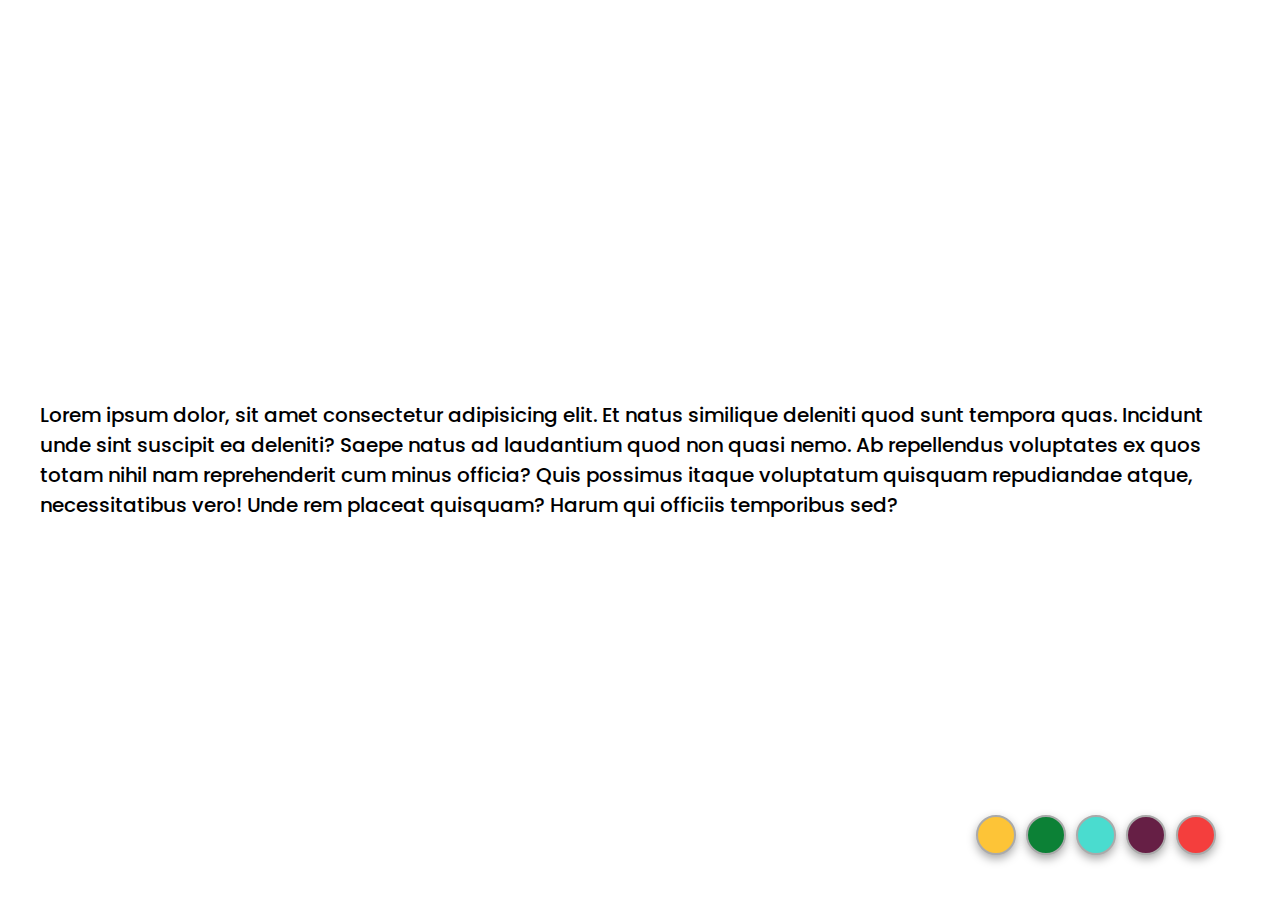
==== index.html @ 7e2db63e "Mi primer Proyect" ====
<!DOCTYPE html>
<html lang="en">

<head>
    <meta charset="UTF-8">
    <meta name="viewport" content="width=device-width, initial-scale=1.0">
    <title>Document</title>
    <link rel="preconnect" href="https://fonts.googleapis.com">
    <link rel="preconnect" href="https://fonts.gstatic.com" crossorigin>
    <link
        href="https://fonts.googleapis.com/css2?family=Poppins:ital,wght@0,100;0,200;0,300;0,400;0,500;0,600;0,700;0,800;0,900;1,100;1,200;1,300;1,400;1,500;1,600;1,700;1,800;1,900&display=swap"
        rel="stylesheet">
    <link rel="stylesheet" href="css/style.css">
</head>

<body>
    <div class="container">
        <p id="lorem">
            Lorem ipsum dolor, sit amet consectetur adipisicing elit. Et natus similique deleniti quod sunt tempora
            quas. Incidunt unde sint suscipit ea deleniti? Saepe natus ad laudantium quod non quasi nemo.
            Ab repellendus voluptates ex quos totam nihil nam reprehenderit cum minus officia? Quis possimus itaque
            voluptatum quisquam repudiandae atque, necessitatibus vero! Unde rem placeat quisquam? Harum qui officiis
            temporibus sed?
        </p>
        <div class="colors">
            <div id="color-fdc437"></div>
            <div id="color-0c8136"></div>
            <div id="color-4adccf"></div>
            <div id="color-661f45"></div>
            <div id="color-f43e3d"></div>
        </div>
    </div>
    <script src="js/main.js"></script>
</body>

</html>
---- css/style.css ----
body,
html {
    margin: 0;
    padding: 0;
    width: 100%;
    height: 100%;
}

.container {
    font-family: "Poppins", sans-serif;
    font-weight: 500;
    font-size: 20px;
    height: 100%;
    display: flex;
    flex-direction: column;
    align-items: center;
    justify-content: center;
    margin: 10px 40px;
}

.colors {
    display: flex;
    position: fixed;
    bottom: 5%;
    right: 5%;
}

#color-fdc437 {
    background-color: #fdc437;
}
#color-0c8136{
    background-color:#0c8136;
}
#color-4adccf{
background-color: #4adccf ;
}
#color-661f45{
    background-color: #661f45;
}
#color-f43e3d{
    background-color: #f43e3d
}
.colors>* {
    height: 36px;
    width: 36px;
    margin-left: 10px;
    border-radius: 100%;
    box-shadow: 0px 4px 10px #aaa;
    border: 2px solid #aaa;
    cursor: pointer;
}
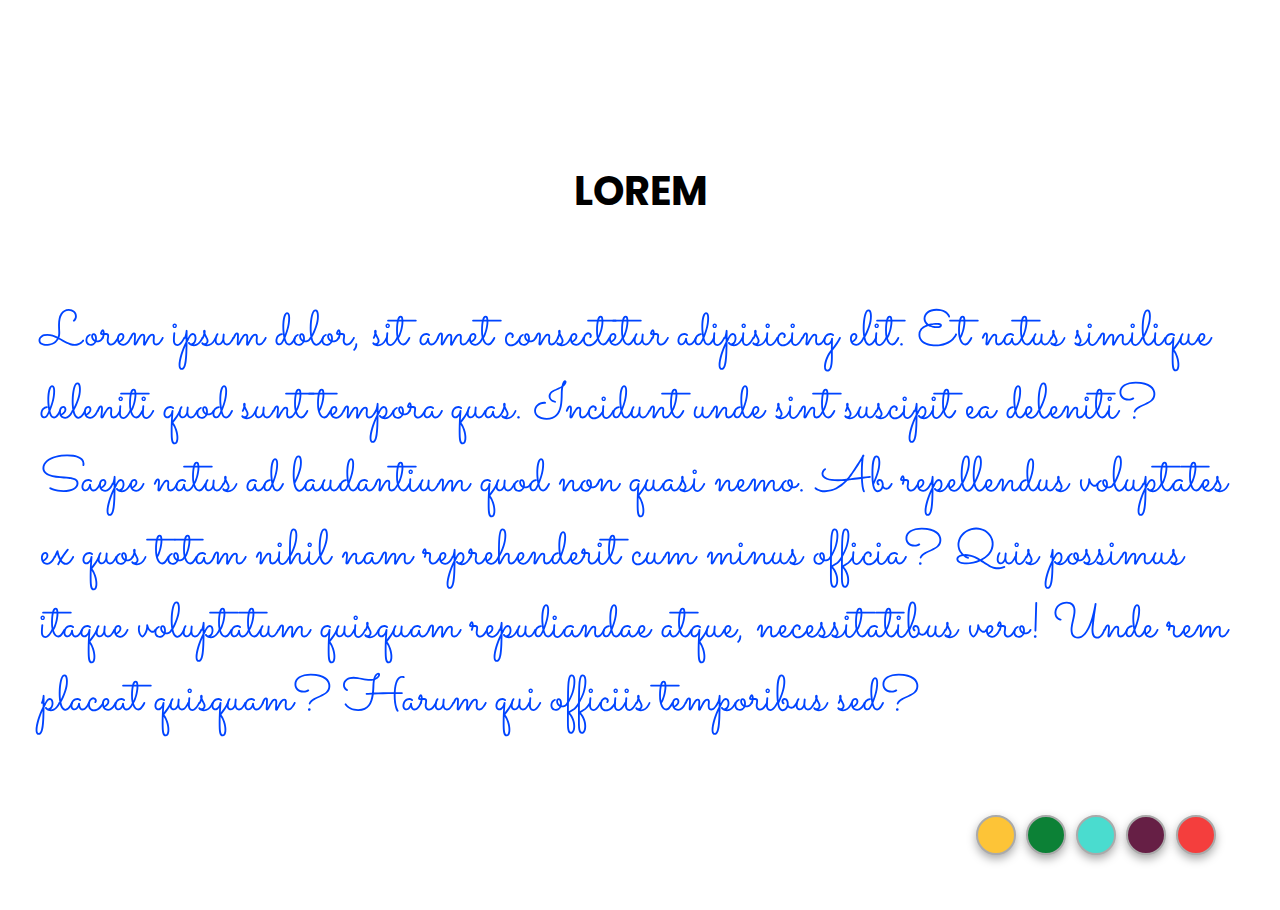
==== commit 10ac01a1: "Cambios en la tipografia" ====
--- a/index.html
+++ b/index.html
@@ -10,11 +10,15 @@
     <link
         href="https://fonts.googleapis.com/css2?family=Poppins:ital,wght@0,100;0,200;0,300;0,400;0,500;0,600;0,700;0,800;0,900;1,100;1,200;1,300;1,400;1,500;1,600;1,700;1,800;1,900&display=swap"
         rel="stylesheet">
+    <link rel="preconnect" href="https://fonts.googleapis.com">
+    <link rel="preconnect" href="https://fonts.gstatic.com" crossorigin>
+    <link href="https://fonts.googleapis.com/css2?family=Sacramento&display=swap" rel="stylesheet">
     <link rel="stylesheet" href="css/style.css">
 </head>
 
 <body>
     <div class="container">
+        <h1>LOREM</h1>
         <p id="lorem">
             Lorem ipsum dolor, sit amet consectetur adipisicing elit. Et natus similique deleniti quod sunt tempora
             quas. Incidunt unde sint suscipit ea deleniti? Saepe natus ad laudantium quod non quasi nemo.
--- a/css/style.css
+++ b/css/style.css
@@ -49,3 +49,9 @@
     border: 2px solid #aaa;
     cursor: pointer;
 }
+#lorem{
+
+    font-family: "Sacramento", cursive;
+    font-size: 50px;
+    color: #0044ff;
+}